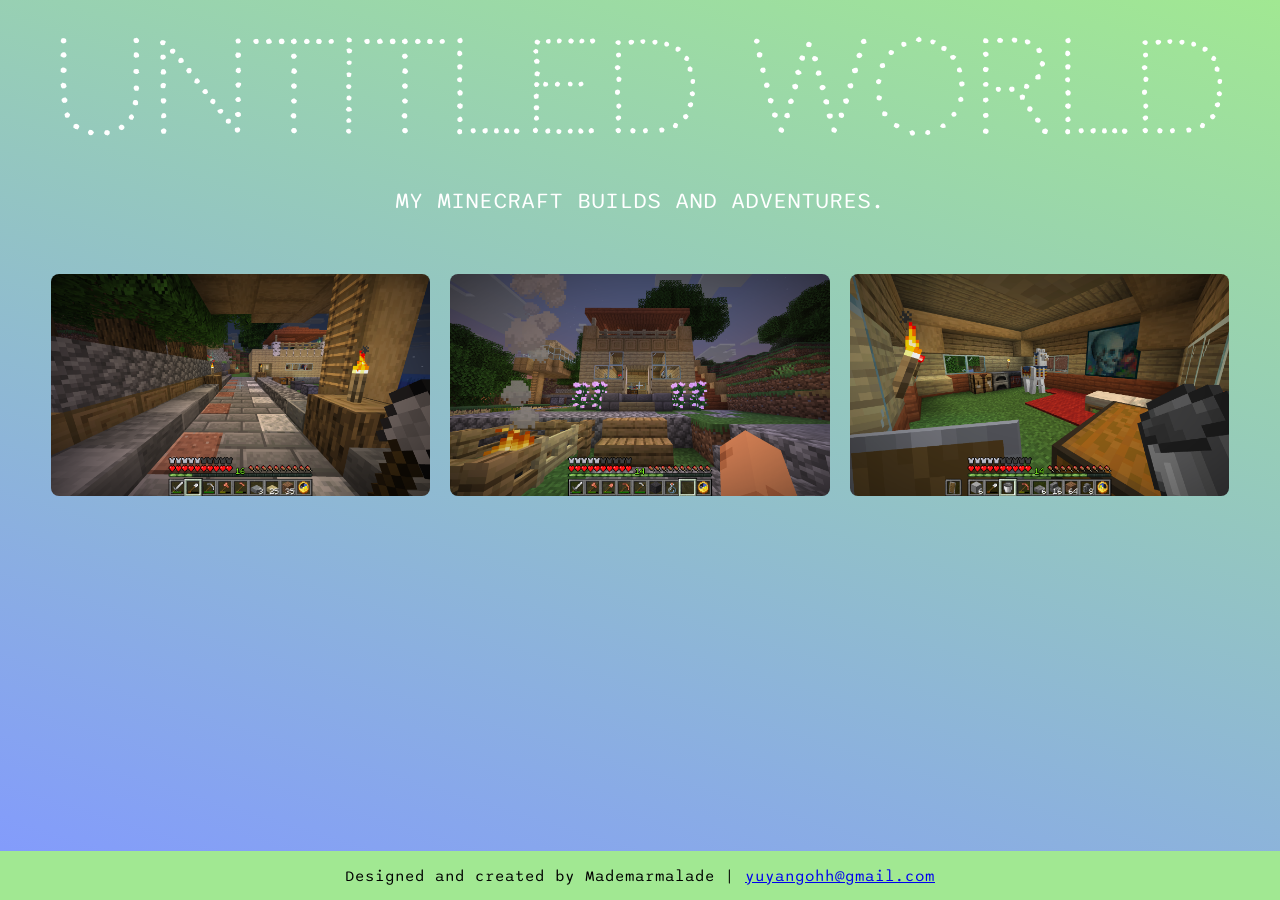
==== index.html @ 57712e10 "Rename untitled world.html to index.html" ====
<!DOCTYPE html>
<html>
    <head>
        <title>My Website</title>
        <link rel="stylesheet" href="styles.css">
        <link rel="preconnect" href="https://fonts.googleapis.com">
        <link rel="preconnect" href="https://fonts.gstatic.com" crossorigin>
        <link href="https://fonts.googleapis.com/css2?family=Codystar:wght@300;400&family=Sono:wght,MONO@200..800,1&display=swap" rel="stylesheet">
        <script src="script.js"></script>
    </head>
<body>

<h1>Untitled World</h1>

<div id="grad1">
    <p>MY MINECRAFT BUILDS AND ADVENTURES.</p>
</div>

<div class="grid-container">
    <div class="grid-item" id="item3">
        <img src="2026-08-18_1.png" alt="Cover Image">
        <button class="overlayButton" id="entry3" onclick="openEntry('entry3')">VIEW</button>
    </div>

    <div class="grid-item" id="item2">
        <img src="2026-08-02_1.png" alt="Cover Image">
        <button class="overlayButton" id="entry2" onclick="openEntry('entry2')">VIEW</button>
    </div>
    
    <div class="grid-item" id="item1">
        <img src="2025-11-16_1.png" alt="Cover Image">
        <button class="overlayButton" id="entry1" onclick="openEntry('entry1')">VIEW</button>
    </div>
</div>

<div id="content-display" class="hidden">
    <button class="close" onclick="closeEntry()">X</button>
    
    <div class="carousel">
        <button class="carousel-btn prev" onclick="changeImage(-1)">‹</button>
        <img id="carousel-image" src="" alt="">
        <button class="carousel-btn next" onclick="changeImage(1)">›</button>
    </div>
    
    <p><span id="date"></span> | <span id="caption"></span></p>

</div>

</body>

<div class="footer">
  <p>Designed and created by Mademarmalade | <a href="yuyangohh@gmail.com">yuyangohh@gmail.com</a></p>
</div>

</html>
---- styles.css ----
h1 {
  color: white;
  text-align: center;
  font-family: "Codystar", sans-serif;
  font-weight: 400;
  font-size: 10vw;
  margin: 1.4vh;
}

p {
  color: white;
  text-align: center;
  font-family: "Sono", monospace;
  font-weight: 400;
  font-size: 1.8vw;
}

body {
  background: #a1e892;
  background: linear-gradient(197deg,rgba(161, 232, 146, 1) 0%, rgba(130, 153, 255, 1) 100%);
  height: 98vh; 
  width: 100vw;
  margin: 0
}

.grid-container {
  display: grid;                           
  grid-template-columns: repeat(3, 1fr);    /* Creates 3 identical, equal-width columns */
  gap: 20px;                                /* Adds 20px spacing between rows and columns */
  padding: 4vh 4vw;
}

.grid-item {
  position: relative;
}

.grid-item img {
  width: 100%;
  height: 100%;
  border-radius: 8px;
}

.overlayButton {
    position: absolute;
    transform: translate(-50%, -0%);
    -ms-transform: translate(-50%, -50%);
    width: 100%;
    height: 100%;
    left: 50%;
    padding: none;
    border: none;
    cursor: pointer;
    border-radius: 8px;
    font-family: "Sono", monospace;
    font-size: 1.8cqw;
    opacity: 0;
    transition: .15s ease;
}

#hoverText {
  font-family: "Sono", monospace;
  font-size: 1.8cqw;
}

.overlayButton:hover {
  background-color: #A1E892;
  color: white;
  opacity: 1;
}

.hidden {
  visibility: hidden;
}

#content-display {
  position: fixed;
  top: 0;
  left: 0;
  width: 100vw;
  height: 100vh;
  background-color: rgba(255, 255, 255, 0.95); 
  height: 98vh; 
  width: 100vw;
  display: flex;
  flex-direction: column;
}

#content-display p {
  color: black;
  font-size: 1.4cqw;
}

.carousel {
    position: relative;
    width: 100%;
    margin-top: 70px;
    display: flex;
    align-items: center;
    justify-content: center;
}

#carousel-image {
    width: 62vw;
    height: auto;
}

.carousel-btn {
  cursor: pointer;
  border: none;
  background-color: rgba(255, 255, 255, 0); 
  font-size: 5cqw;
  margin: 2vw;
}

.close {
  position: absolute;
  cursor: pointer;
  border: none;
  background-color: rgba(255, 255, 255, 0); 
  font-size: 2.8cqw;
  top: 7%;
  right: 7%;
}

.footer {
  position: fixed;
  left: 0;
  bottom: 0;
  width: 100%;
  background-color: #A1E892;
  text-align: center;
}

.footer p {
    font-size: 1.2vw;
    color: black;
    font-weight: 400;
}
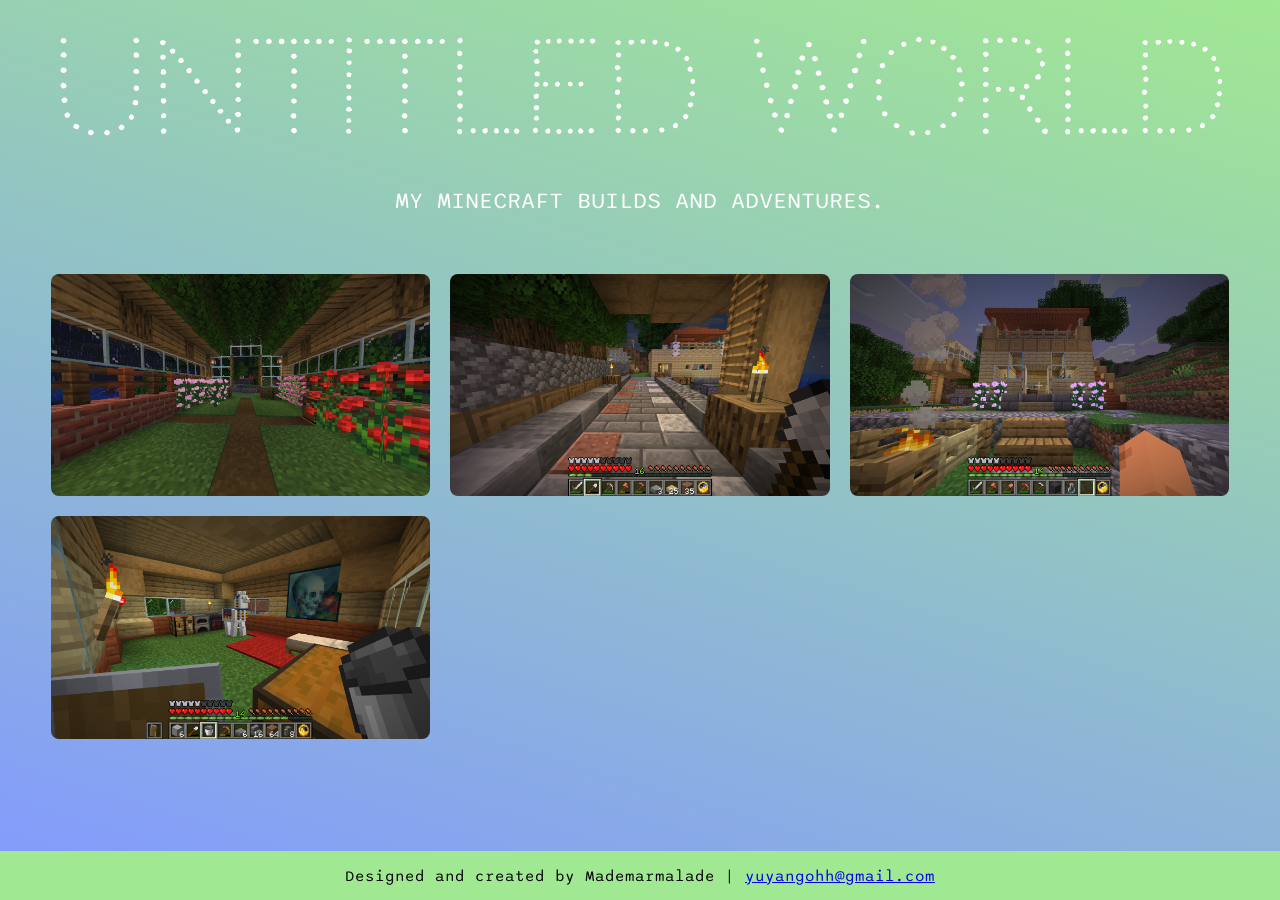
==== commit b7e65322: "update new entry" ====
--- a/index.html
+++ b/index.html
@@ -2,6 +2,8 @@
 <html>
     <head>
         <title>My Website</title>
+        <meta charset="UTF-8">
+        <meta name="viewport" content="width=device-width, initial-scale=1.0">
         <link rel="stylesheet" href="styles.css">
         <link rel="preconnect" href="https://fonts.googleapis.com">
         <link rel="preconnect" href="https://fonts.gstatic.com" crossorigin>
@@ -17,6 +19,11 @@
 </div>
 
 <div class="grid-container">
+    <div class="grid-item" id="item4">
+        <img src="2026-09-16_1.png" alt="Cover Image">
+        <button class="overlayButton" id="entry4" onclick="openEntry('entry4')">VIEW</button>
+    </div>
+
     <div class="grid-item" id="item3">
         <img src="2026-08-18_1.png" alt="Cover Image">
         <button class="overlayButton" id="entry3" onclick="openEntry('entry3')">VIEW</button>
@@ -52,4 +59,4 @@
   <p>Designed and created by Mademarmalade | <a href="yuyangohh@gmail.com">yuyangohh@gmail.com</a></p>
 </div>
 
-</html>
+</html>
--- a/styles.css
+++ b/styles.css
@@ -7,6 +7,14 @@
   margin: 1.4vh;
 }
 
+@media (max-width: 768px) {
+  h1 {
+    font-size: 15vw;
+    margin: 2.2vh;
+    padding-top: 1vh;
+  }
+}
+
 p {
   color: white;
   text-align: center;
@@ -15,6 +23,12 @@
   font-size: 1.8vw;
 }
 
+@media (max-width: 768px) {
+  p {
+    font-size: 3vw;
+  }
+}
+
 body {
   background: #a1e892;
   background: linear-gradient(197deg,rgba(161, 232, 146, 1) 0%, rgba(130, 153, 255, 1) 100%);
@@ -23,11 +37,26 @@
   margin: 0
 }
 
+@media (max-width: 768px) {
+  body {
+    height: 145vh; 
+    width: auto;
+  }
+}
+
 .grid-container {
   display: grid;                           
   grid-template-columns: repeat(3, 1fr);    /* Creates 3 identical, equal-width columns */
   gap: 20px;                                /* Adds 20px spacing between rows and columns */
   padding: 4vh 4vw;
+}
+
+@media (max-width: 768px) {
+  .grid-container {
+    grid-template-columns: 1fr;
+    gap: 20px;
+    padding: 5vh 5vw;
+  }
 }
 
 .grid-item {
@@ -52,14 +81,20 @@
     cursor: pointer;
     border-radius: 8px;
     font-family: "Sono", monospace;
-    font-size: 1.8cqw;
+    font-size: 2vw;
     opacity: 0;
     transition: .15s ease;
 }
 
+@media (max-width: 768px) {
+  .overlayButton {
+    font-size: 4vw;
+  }
+}
+
 #hoverText {
   font-family: "Sono", monospace;
-  font-size: 1.8cqw;
+  font-size: 2vw;
 }
 
 .overlayButton:hover {
@@ -87,7 +122,13 @@
 
 #content-display p {
   color: black;
-  font-size: 1.4cqw;
+  font-size: 1.6vw;
+}
+
+@media (max-width: 768px) {
+  #content-display p {
+    font-size: 2.5vw;
+  }
 }
 
 .carousel {
@@ -99,9 +140,21 @@
     justify-content: center;
 }
 
+@media (max-width: 768px) {
+  .carousel {
+    margin-top: 30vh;
+  }
+}
+
 #carousel-image {
     width: 62vw;
     height: auto;
+}
+
+@media (max-width: 768px) {
+  #carousel-image {
+    width: 70vw;
+  }
 }
 
 .carousel-btn {
@@ -110,6 +163,12 @@
   background-color: rgba(255, 255, 255, 0); 
   font-size: 5cqw;
   margin: 2vw;
+}
+
+@media (max-width: 768px) {
+  .carousel-btn {
+    font-size: 7vw;
+  }
 }
 
 .close {
@@ -119,7 +178,13 @@
   background-color: rgba(255, 255, 255, 0); 
   font-size: 2.8cqw;
   top: 7%;
-  right: 7%;
+  right: 9%;
+}
+
+@media (max-width: 768px) {
+  .close {
+    font-size: 4vw;
+  }
 }
 
 .footer {
@@ -135,4 +200,10 @@
     font-size: 1.2vw;
     color: black;
     font-weight: 400;
-}+}
+
+@media (max-width: 768px) {
+  .footer p {
+    font-size: 2.4vw;
+  }
+}
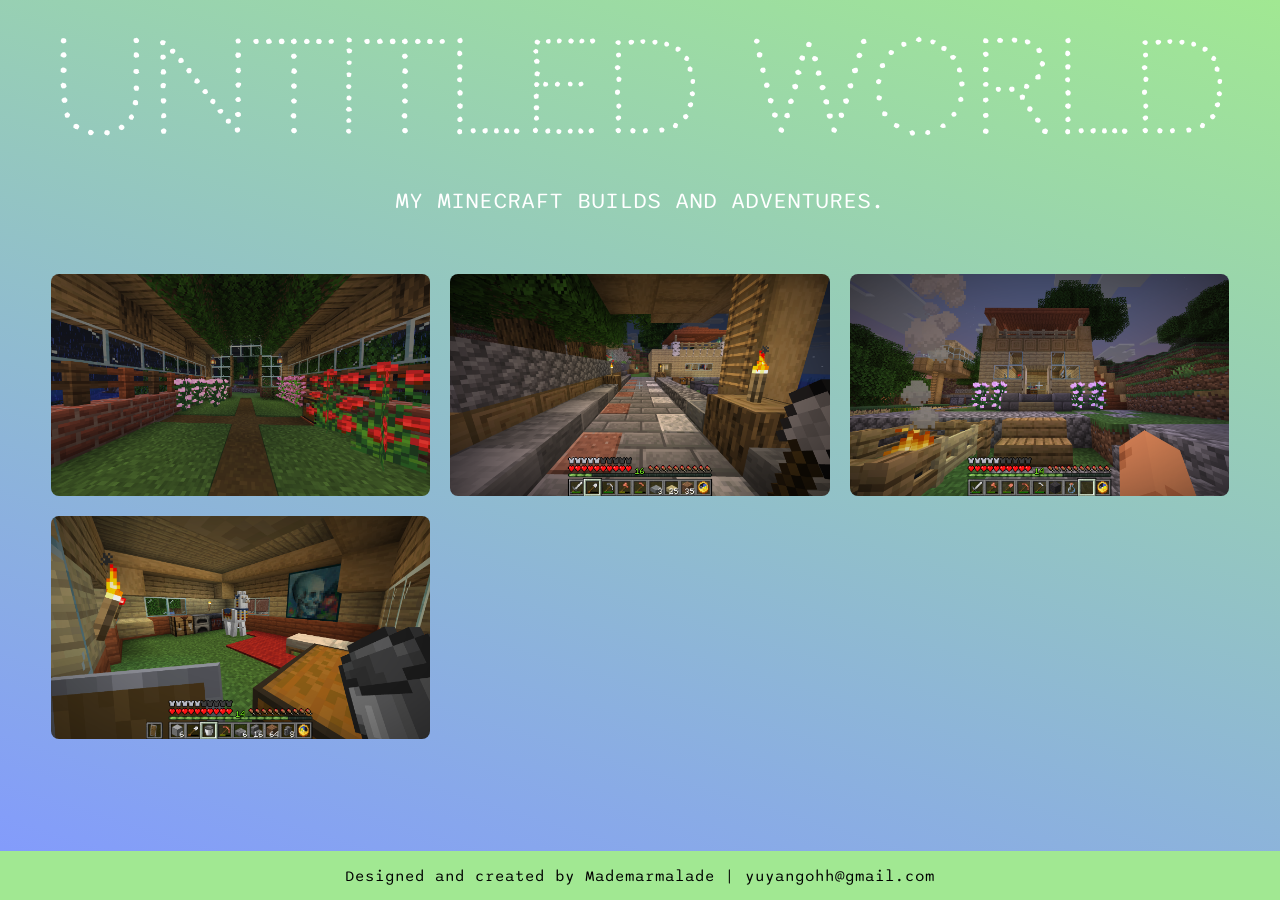
==== commit ec1aff59: "update email" ====
--- a/index.html
+++ b/index.html
@@ -56,7 +56,7 @@
 </body>
 
 <div class="footer">
-  <p>Designed and created by Mademarmalade | <a href="yuyangohh@gmail.com">yuyangohh@gmail.com</a></p>
+  <p>Designed and created by Mademarmalade | yuyangohh@gmail.com</p>
 </div>
 
 </html>
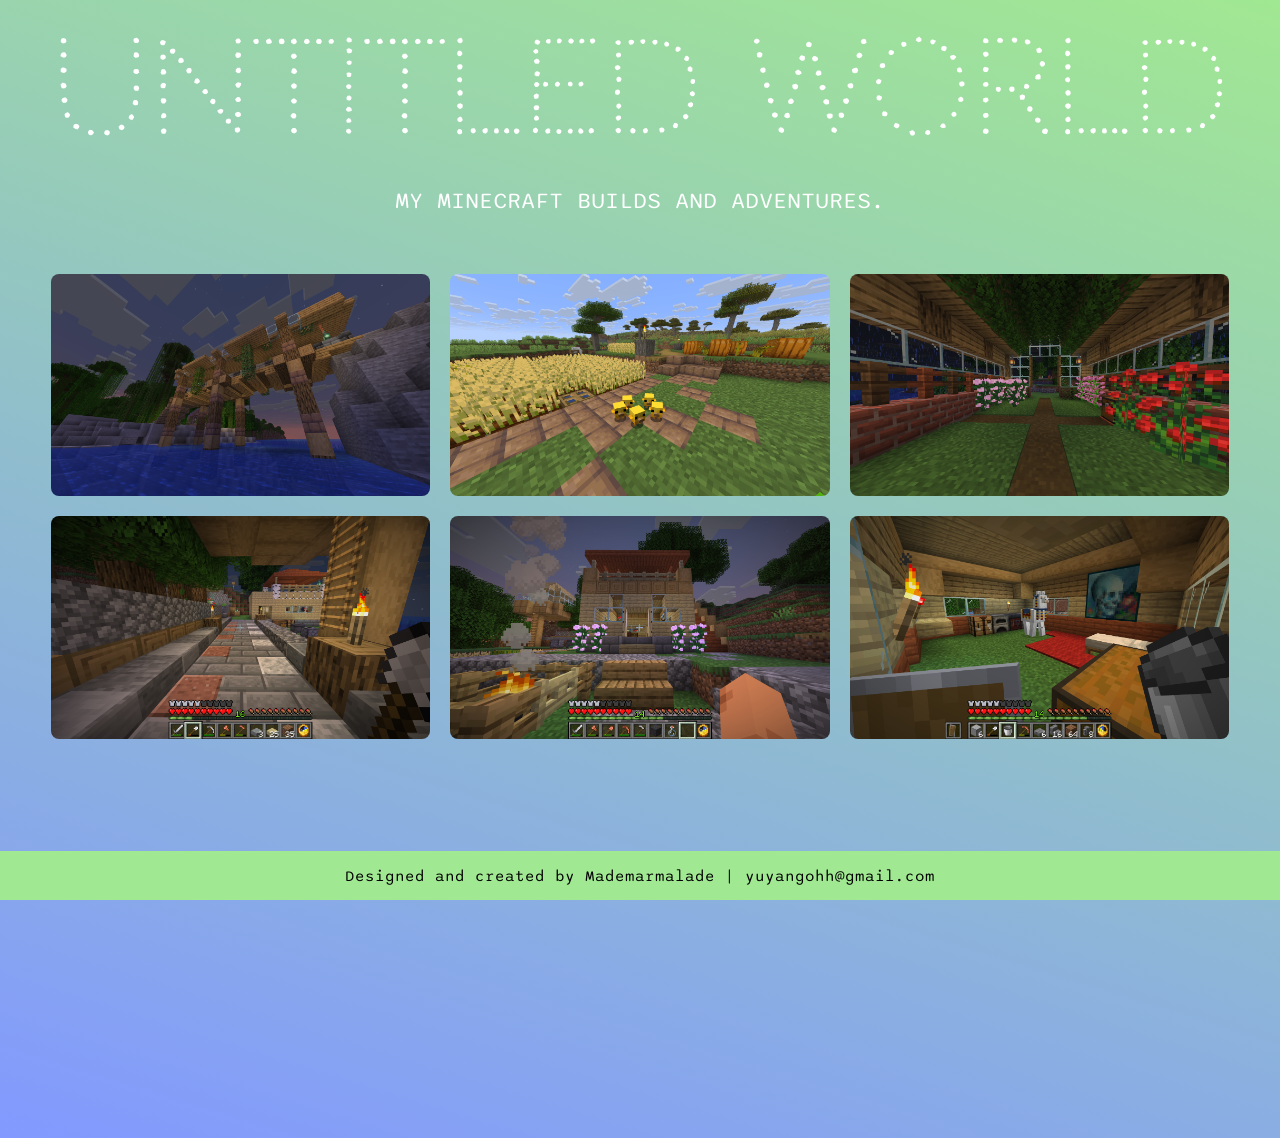
==== commit b6f94c8e: "update entries" ====
--- a/index.html
+++ b/index.html
@@ -19,6 +19,16 @@
 </div>
 
 <div class="grid-container">
+    <div class="grid-item" id="item6">
+        <img src="2026-10-02_1.png" alt="Cover Image">
+        <button class="overlayButton" id="entry6" onclick="openEntry('entry6')">VIEW</button>
+    </div>
+
+    <div class="grid-item" id="item5">
+        <img src="2026-09-18_1.png" alt="Cover Image">
+        <button class="overlayButton" id="entry5" onclick="openEntry('entry5')">VIEW</button>
+    </div>
+
     <div class="grid-item" id="item4">
         <img src="2026-09-16_1.png" alt="Cover Image">
         <button class="overlayButton" id="entry4" onclick="openEntry('entry4')">VIEW</button>
--- a/styles.css
+++ b/styles.css
@@ -32,14 +32,14 @@
 body {
   background: #a1e892;
   background: linear-gradient(197deg,rgba(161, 232, 146, 1) 0%, rgba(130, 153, 255, 1) 100%);
-  height: 98vh; 
+  height: 125vh; 
   width: 100vw;
   margin: 0
 }
 
 @media (max-width: 768px) {
   body {
-    height: 145vh; 
+    height: 295vh; 
     width: auto;
   }
 }
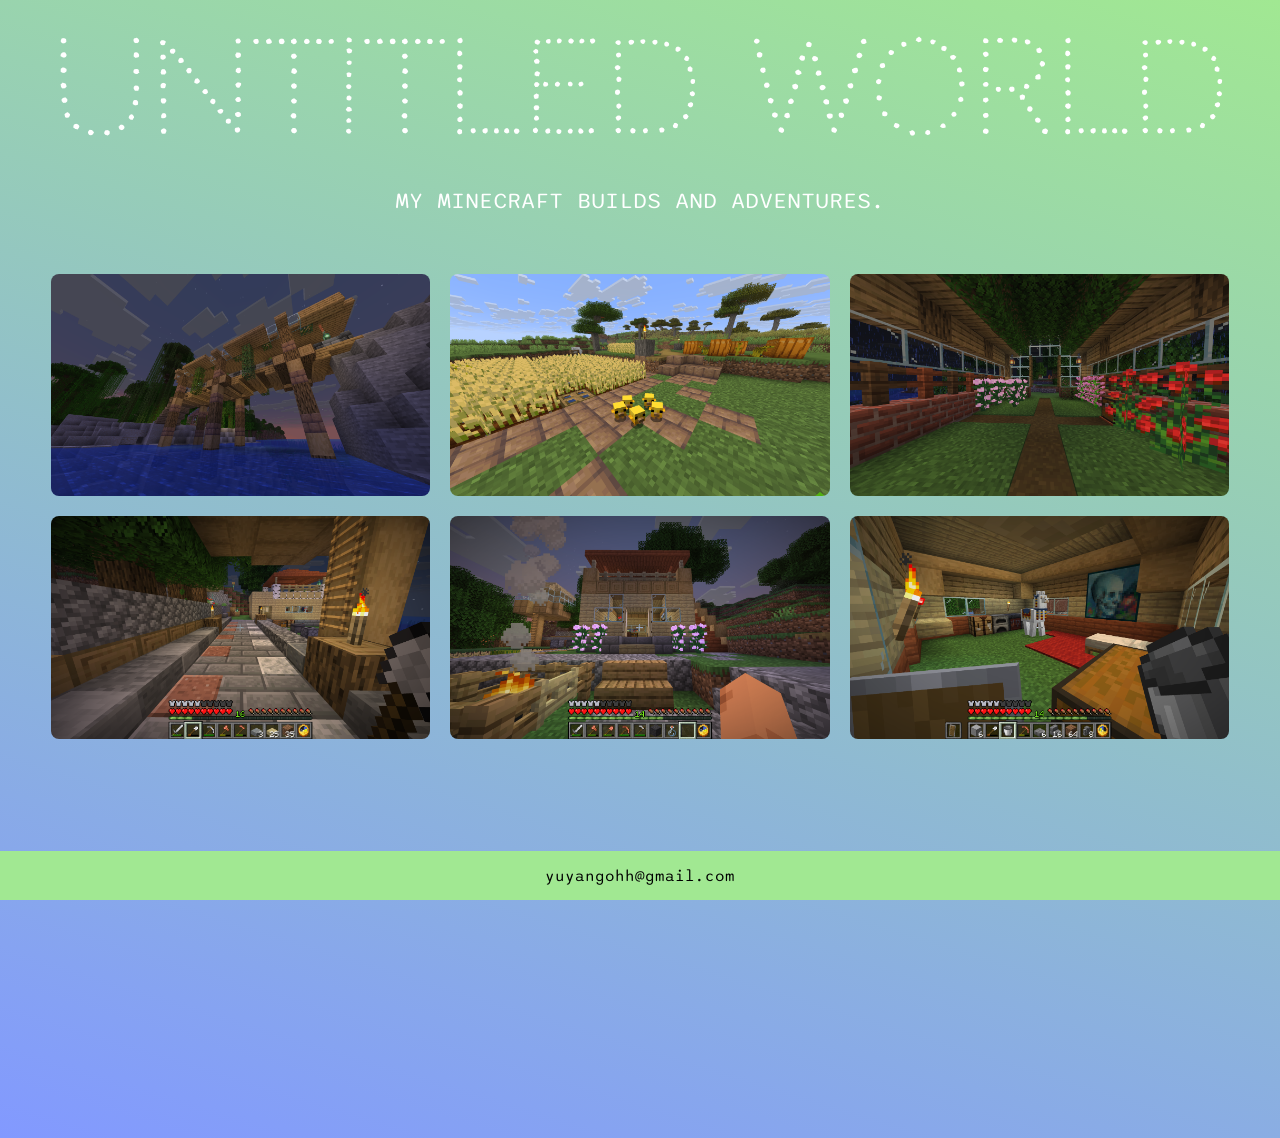
==== commit 244f7504: "update ui" ====
--- a/index.html
+++ b/index.html
@@ -1,7 +1,7 @@
 <!DOCTYPE html>
 <html>
     <head>
-        <title>My Website</title>
+        <title>My Minecraft Website</title>
         <meta charset="UTF-8">
         <meta name="viewport" content="width=device-width, initial-scale=1.0">
         <link rel="stylesheet" href="styles.css">
@@ -66,7 +66,7 @@
 </body>
 
 <div class="footer">
-  <p>Designed and created by Mademarmalade | yuyangohh@gmail.com</p>
+  <p>yuyangohh@gmail.com</p>
 </div>
 
 </html>
--- a/styles.css
+++ b/styles.css
@@ -39,7 +39,7 @@
 
 @media (max-width: 768px) {
   body {
-    height: 295vh; 
+    height: 232vh; 
     width: auto;
   }
 }
@@ -55,7 +55,7 @@
   .grid-container {
     grid-template-columns: 1fr;
     gap: 20px;
-    padding: 5vh 5vw;
+    padding: 2.2vh 5vw;
   }
 }
 
